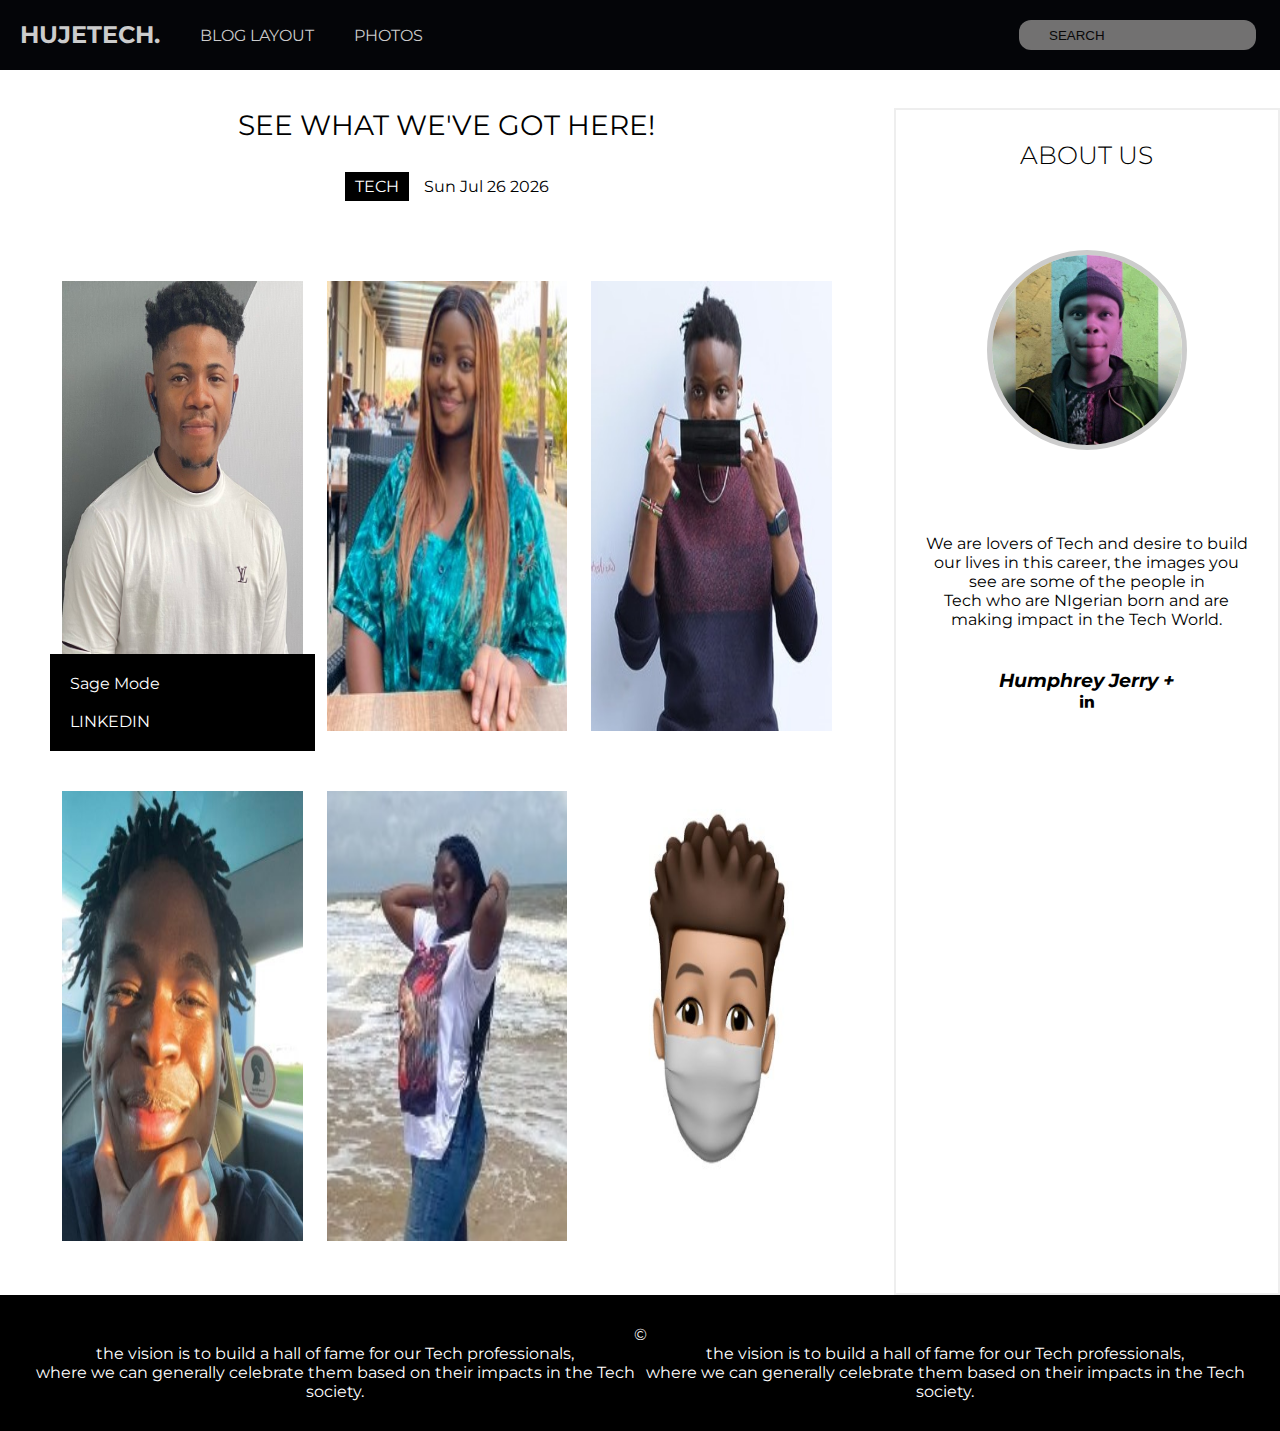
==== index.html @ 1c0ecb0a "add file via upload" ====
<!DOCTYPE html>
<html lang="en">
  <head>
    <meta charset="UTF-8" />
    <meta http-equiv="X-UA-Compatible" content="IE=edge" />
    <meta name="viewport" content="width=, initial-scale=1.0" />
    <title>Document</title>
    <link rel="preconnect" href="https://fonts.googleapis.com" />
    <link rel="preconnect" href="https://fonts.gstatic.com" crossorigin />
    <link
      href="https://fonts.googleapis.com/css2?family=Montserrat:wght@100;200;300;400;500;700;800;900&display=swap"
      rel="stylesheet"
    />
    <link rel="stylesheet" href="index.css" />
    <link rel="stylesheet" href="https://cdn.jsdelivr.net/npm/font-awesome@4.7.0/css/font-awesome.css">
  </head>
  <body>
    <div class="bgall">
      <!-- the nav bar begins here -->
      <nav class="nav-bar">
        <h2 class="logo">HujeTech.</h2>
        <ul class="nav-list">
          <li class=""><a href="index.html" class="list">Blog Layout</a></li>
          <li class=""><a href="photos.html" class="list">Photos</a></li>
        </ul>
        <div class="bt">
          <h1 style="display: none" class="menu">MENU</h1>
          <input class="btn" type="search" placeholder="SEARCH" />
          <img src="" alt="">
        </div>
      </nav>
      <!-- NAV ENDS HERE -->
      <br /><br />
      <section class="d-flex">
        <main>
          <div class="cards">
            <h3 class="first-centre-text">SEE WHAT WE'VE GOT HERE!</h3>
            <span class="underline"></span>
            <div class="theme">
              <span class="dream">Tech</span>
              <p id="date" class="date">..</p>
            </div>
            <!--  -->
          </div>

          <div
            class="d-flex"
            style="justify-content: center; align-items: center; padding: 30px"
          >
            <div class="">
              <div class="d-flex p-5">
                <div class="img-card">
                  <img src="images/SageMode.jpg" class="fashion1" />
                  <div class="user-info">
                      <p>Sage Mode</p>
                      <br>
                      <p>LINKEDIN</p>
                  </div>
                </div>
                <div class="img-card">
                  <img src="images/Didi-code.jpg" class="fashion1 img-sm" />
                </div>
                <div class="img-card">
                  <img src="images/Peace.eth.jpg" class="fashion1" />
                </div>
              </div>
              <div class="d-flex p-5">
                <div class="img-card">
                  <img src="images/Njoku.eth.jpg" class="fashion1" />
                </div>
                <div class="img-card">
                  <img src="images/Funke.jpg" class="fashion1 img-sm" />
                </div>
                <div class="img-card">
                  <img src="images/Asaolu.jpg" class="fashion1" />
                </div>
              </div>
            </div>
          </div>
        </main>
        <aside>
          <div class="dope-card">
            <h1 class="card-title">ABOUT US</h1>
            <img src="images/mylogo.jpg" alt="" class="img-rounded" />
            <p class="">
              We are lovers of Tech and desire to build <br> our lives in this career,
               the images you see are some of the people in <br> Tech who are NIgerian born
               and are making impact in the Tech World.
              <h3 class="huje"> Humphrey Jerry +</h3>
              <i class="fa fa-linkedin" aria-hidden="true"></i>
            </p>
          </div>
        </aside>
      </section>
    </div>
    <footer class="footer">
     &copy; 
     <div class="footer-flex">
     <div class="footer-text1">
       <p class="footer-text"> the vision is to build a hall of fame for our Tech professionals, <br>
       where we can generally celebrate them based on their impacts in the Tech society.</p>
      </div>
      <div class="footer-flex2">
        <p class="footer-text"> the vision is to build a hall of fame for our Tech professionals, <br>
          where we can generally celebrate them based on their impacts in the Tech society.</p>
      </div>   
    </div>
    </footer>
    <script>
      alert
    </script>
  </body>
</html>
<script>
  const date = new Date();
  document.getElementById("date").innerHTML = date.toDateString();
</script>
---- index.css ----
* {
  padding: 0;
  margin: 0;
  box-sizing: border-box;
}
body {
  font-family: "Montserrat", sans-serif;
}
.nav-bar {
  color: rgba(210, 105, 30, 0.89);
  background-color:  #040508;
  display: flex;
  padding: 20px;
  overflow: hidden;
}
.nav-list {
  list-style: none;
  display: flex;
  align-items: center;
  padding: 0px 20px;
  color: white;
}
.list {
  list-style: none;
  text-decoration: none;
  padding: 0 20px;
  align-items: center;
  font-family: "Montserrat", sans-serif;
  text-transform: uppercase;
  color: #cccccc;
  font-weight: 13px;
}
.logo {
  font-family: "Montserrat", sans-serif;
  text-transform: uppercase;
  color: #cccccc;
}
.bt {
  margin-left: auto;
}

.btn {
  border-radius: 12px;
  height: 28px;
  /* width: 450px; */
  padding: 15px 30px;
  background-color: #727171;
  border: none;
  outline: none;
  color: #fff;
}
.btn::placeholder {
  color: rgb(8, 8, 8);
}

.first-centre-text {
  text-align: center;
  font-weight: 400;
  font-size: 28px;
}
.theme {
  margin-top: 15px;
  align-items: center;
  justify-content: center;
  display: flex;
  gap: 15px;
  margin: 30px 0;
}
.dream {
  color: #fff;
  background-color: black;
  padding: 5px 10px;
  border: none;
  text-transform: uppercase;
}

.main-content {
  display: inline-block;
}
.row {
  padding-right: 70px;
  display: flex;
  align-items: center;
}
.fashion1 {
  width: 35vw;
  height: 50vh;
  padding: 0 12px;
}
.fashion2 {
  width: 30vw;
  height: 50vh;
  padding: 0 12px;
}
.fashion3 {
  height: 50vh;
  width: 35vw;
  padding: 0 12px;
}
.row2 {
  padding-right: 70px;
  display: flex;
  align-items: center;
  margin-top: 20px;
}

.user-info{
  color: #fff;
  padding: 20px;
  position: relative;
  margin-top: -9vh;
  background-color: #000;
}

/* MEDIA QUERY */

@media (min-width: 320px) and (max-width: 480px) {
  .nav-list,
  .btn {
    display: none;
  }

  .menu {
    display: block !important;
  }
  .d-flex {
    flex-direction: column;
  }
  img {
    width: 100% !important;
  }
}
/* .............. */
img {
  max-width: 100%;
}
.d-flex {
  display: flex;
}

.p-5 {
  padding: 20px;
}

.underline {
  display: none;
  margin: auto;
  width: 50px;
  border-bottom: 4px solid #000;
  text-align: center;
}

.dope-card {
  border: 2px solid #eee;
  padding: 30px;
  text-align: center;
  height: 100%;
}
.card-title {
  font-size: 25px;
  font-weight: 300;
  margin-bottom: 80px;
}
.card-text {
  padding: 20px 0;
}
.img-rounded {
  width: 200px;
  height: 200px;
  border-radius: 100%;
  border: 5px solid #ccc;
  margin-bottom: 80px;
}
.huje {
  font-weight: bold;
  font-style: italic;
  margin-top: 40px;
  color: #000;
}
.footer {
  color: #ffffff;
  background-color: #000;
  padding: 30px;
  text-align: center;
}
.footer-text {
  padding: 2px solid;
  border: 20px 30px;
  /* background-color: whitesmoke; */
  color: white;
  display: grid;
  justify-content: left;
}
.footer-flex {
  display: flex;
}
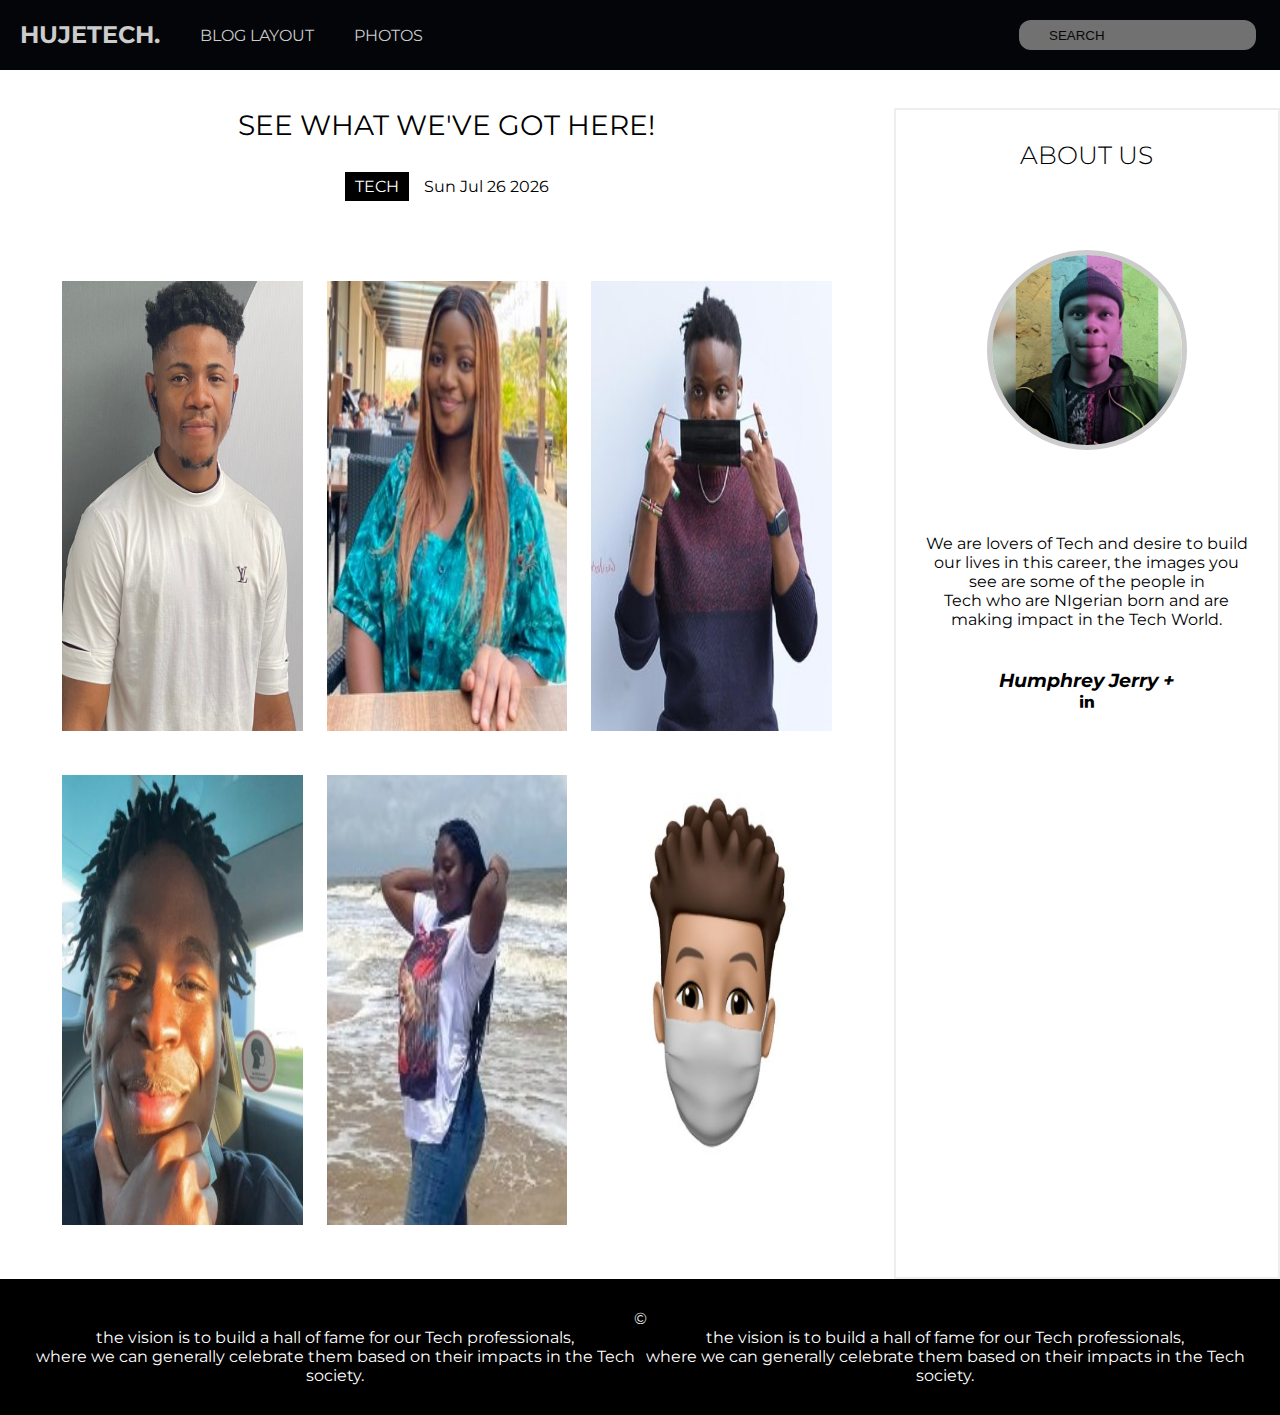
==== commit 93ce3220: "new changes" ====
--- a/index.html
+++ b/index.html
@@ -4,7 +4,7 @@
     <meta charset="UTF-8" />
     <meta http-equiv="X-UA-Compatible" content="IE=edge" />
     <meta name="viewport" content="width=, initial-scale=1.0" />
-    <title>Document</title>
+    <title>Hujetech</title>
     <link rel="preconnect" href="https://fonts.googleapis.com" />
     <link rel="preconnect" href="https://fonts.gstatic.com" crossorigin />
     <link
@@ -51,11 +51,6 @@
               <div class="d-flex p-5">
                 <div class="img-card">
                   <img src="images/SageMode.jpg" class="fashion1" />
-                  <div class="user-info">
-                      <p>Sage Mode</p>
-                      <br>
-                      <p>LINKEDIN</p>
-                  </div>
                 </div>
                 <div class="img-card">
                   <img src="images/Didi-code.jpg" class="fashion1 img-sm" />
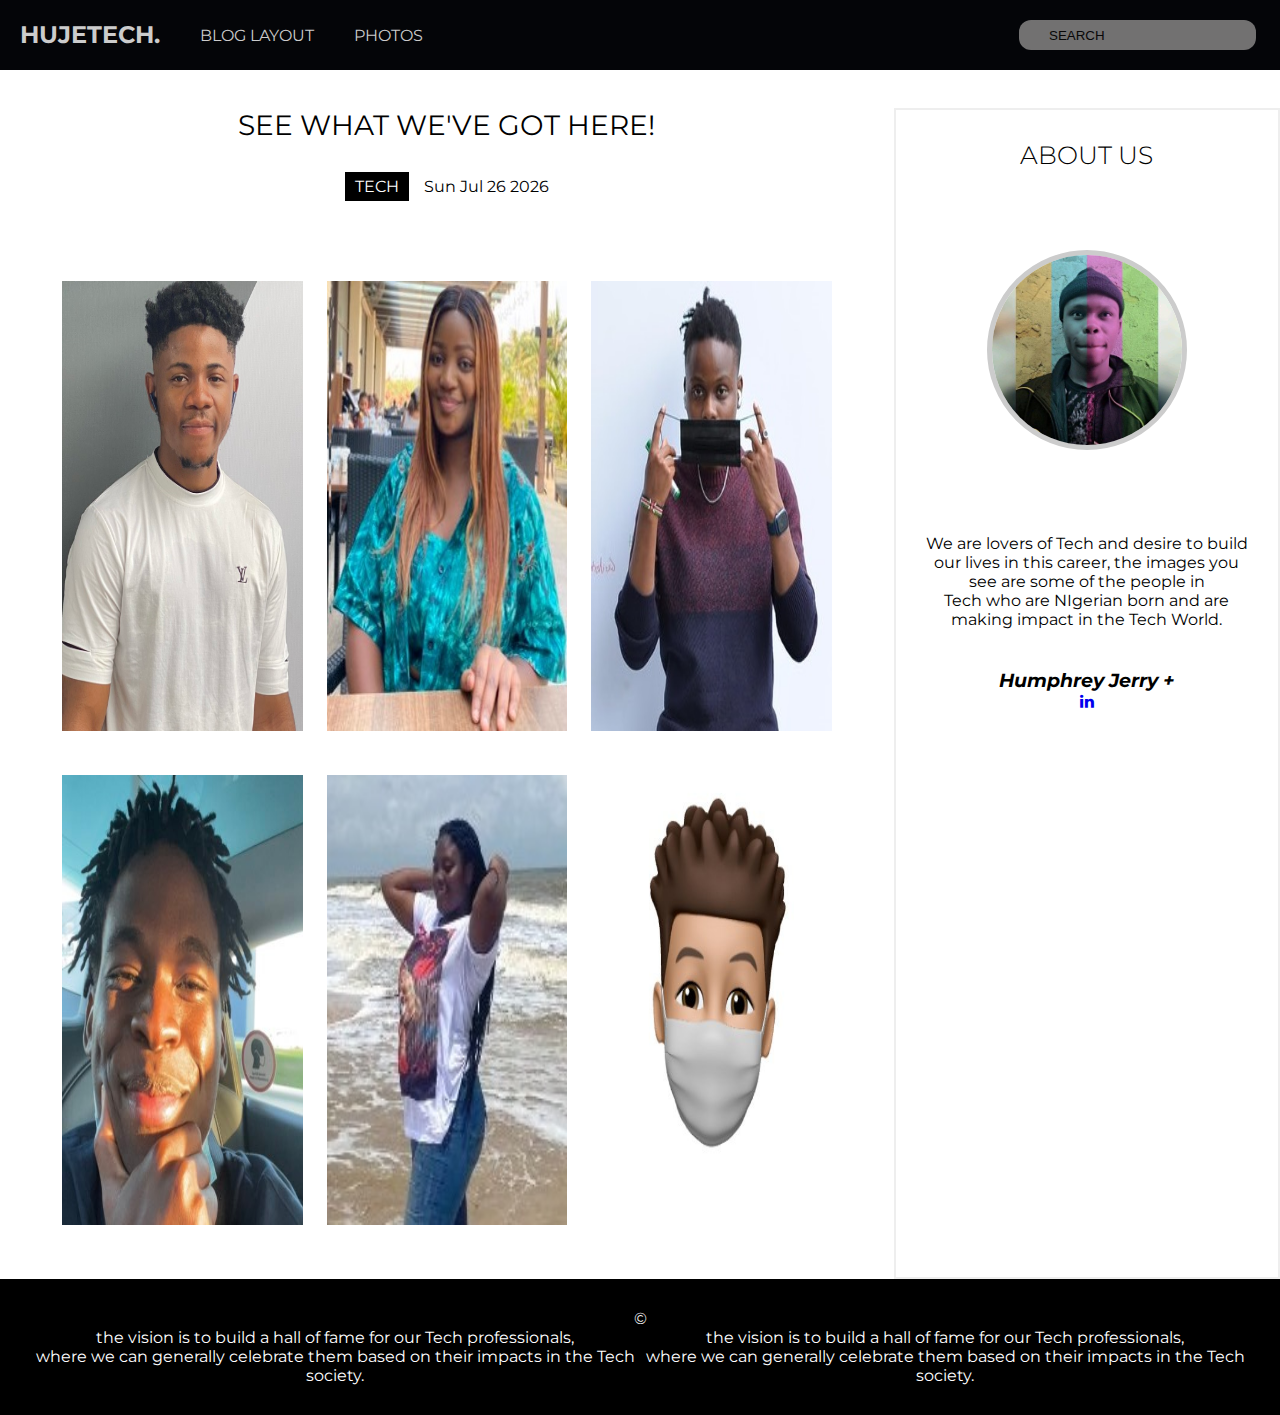
==== commit d1898bff: "added linkedin" ====
--- a/index.html
+++ b/index.html
@@ -1,110 +1,110 @@
 <!DOCTYPE html>
 <html lang="en">
-  <head>
-    <meta charset="UTF-8" />
-    <meta http-equiv="X-UA-Compatible" content="IE=edge" />
-    <meta name="viewport" content="width=, initial-scale=1.0" />
-    <title>Hujetech</title>
-    <link rel="preconnect" href="https://fonts.googleapis.com" />
-    <link rel="preconnect" href="https://fonts.gstatic.com" crossorigin />
-    <link
-      href="https://fonts.googleapis.com/css2?family=Montserrat:wght@100;200;300;400;500;700;800;900&display=swap"
-      rel="stylesheet"
-    />
-    <link rel="stylesheet" href="index.css" />
-    <link rel="stylesheet" href="https://cdn.jsdelivr.net/npm/font-awesome@4.7.0/css/font-awesome.css">
-  </head>
-  <body>
-    <div class="bgall">
-      <!-- the nav bar begins here -->
-      <nav class="nav-bar">
-        <h2 class="logo">HujeTech.</h2>
-        <ul class="nav-list">
-          <li class=""><a href="index.html" class="list">Blog Layout</a></li>
-          <li class=""><a href="photos.html" class="list">Photos</a></li>
-        </ul>
-        <div class="bt">
-          <h1 style="display: none" class="menu">MENU</h1>
-          <input class="btn" type="search" placeholder="SEARCH" />
-          <img src="" alt="">
+
+<head>
+  <meta charset="UTF-8" />
+  <meta http-equiv="X-UA-Compatible" content="IE=edge" />
+  <meta name="viewport" content="width=, initial-scale=1.0" />
+  <title>Hujetech</title>
+  <link rel="preconnect" href="https://fonts.googleapis.com" />
+  <link rel="preconnect" href="https://fonts.gstatic.com" crossorigin />
+  <link href="https://fonts.googleapis.com/css2?family=Montserrat:wght@100;200;300;400;500;700;800;900&display=swap"
+    rel="stylesheet" />
+  <link rel="stylesheet" href="index.css" />
+  <link rel="stylesheet" href="https://cdn.jsdelivr.net/npm/font-awesome@4.7.0/css/font-awesome.css">
+</head>
+
+<body>
+  <div class="bgall">
+    <!-- the nav bar begins here -->
+    <nav class="nav-bar">
+      <h2 class="logo">HujeTech.</h2>
+      <ul class="nav-list">
+        <li class=""><a href="index.html" class="list">Blog Layout</a></li>
+        <li class=""><a href="photos.html" class="list">Photos</a></li>
+      </ul>
+      <div class="bt">
+        <h1 style="display: none" class="menu">MENU</h1>
+        <input class="btn" type="search" placeholder="SEARCH" />
+        <img src="" alt="">
+      </div>
+    </nav>
+    <!-- NAV ENDS HERE -->
+    <br /><br />
+    <section class="d-flex">
+      <main>
+        <div class="cards">
+          <h3 class="first-centre-text">SEE WHAT WE'VE GOT HERE!</h3>
+          <span class="underline"></span>
+          <div class="theme">
+            <span class="dream">Tech</span>
+            <p id="date" class="date">..</p>
+          </div>
+          <!--  -->
         </div>
-      </nav>
-      <!-- NAV ENDS HERE -->
-      <br /><br />
-      <section class="d-flex">
-        <main>
-          <div class="cards">
-            <h3 class="first-centre-text">SEE WHAT WE'VE GOT HERE!</h3>
-            <span class="underline"></span>
-            <div class="theme">
-              <span class="dream">Tech</span>
-              <p id="date" class="date">..</p>
+
+        <div class="d-flex" style="justify-content: center; align-items: center; padding: 30px">
+          <div class="">
+            <div class="d-flex p-5">
+              <div class="img-card">
+                <img src="images/SageMode.jpg" class="fashion1" />
+              </div>
+              <div class="img-card">
+                <img src="images/Didi-code.jpg" class="fashion1 img-sm" />
+              </div>
+              <div class="img-card">
+                <img src="images/Peace.eth.jpg" class="fashion1" />
+              </div>
             </div>
-            <!--  -->
-          </div>
-
-          <div
-            class="d-flex"
-            style="justify-content: center; align-items: center; padding: 30px"
-          >
-            <div class="">
-              <div class="d-flex p-5">
-                <div class="img-card">
-                  <img src="images/SageMode.jpg" class="fashion1" />
-                </div>
-                <div class="img-card">
-                  <img src="images/Didi-code.jpg" class="fashion1 img-sm" />
-                </div>
-                <div class="img-card">
-                  <img src="images/Peace.eth.jpg" class="fashion1" />
-                </div>
+            <div class="d-flex p-5">
+              <div class="img-card">
+                <img src="images/Njoku.eth.jpg" class="fashion1" />
               </div>
-              <div class="d-flex p-5">
-                <div class="img-card">
-                  <img src="images/Njoku.eth.jpg" class="fashion1" />
-                </div>
-                <div class="img-card">
-                  <img src="images/Funke.jpg" class="fashion1 img-sm" />
-                </div>
-                <div class="img-card">
-                  <img src="images/Asaolu.jpg" class="fashion1" />
-                </div>
+              <div class="img-card">
+                <img src="images/Funke.jpg" class="fashion1 img-sm" />
+              </div>
+              <div class="img-card">
+                <img src="images/Asaolu.jpg" class="fashion1" />
               </div>
             </div>
           </div>
-        </main>
-        <aside>
-          <div class="dope-card">
-            <h1 class="card-title">ABOUT US</h1>
-            <img src="images/mylogo.jpg" alt="" class="img-rounded" />
-            <p class="">
-              We are lovers of Tech and desire to build <br> our lives in this career,
-               the images you see are some of the people in <br> Tech who are NIgerian born
-               and are making impact in the Tech World.
-              <h3 class="huje"> Humphrey Jerry +</h3>
-              <i class="fa fa-linkedin" aria-hidden="true"></i>
-            </p>
-          </div>
-        </aside>
-      </section>
-    </div>
-    <footer class="footer">
-     &copy; 
-     <div class="footer-flex">
-     <div class="footer-text1">
-       <p class="footer-text"> the vision is to build a hall of fame for our Tech professionals, <br>
-       where we can generally celebrate them based on their impacts in the Tech society.</p>
+        </div>
+      </main>
+      <aside>
+        <div class="dope-card">
+          <h1 class="card-title">ABOUT US</h1>
+          <img src="images/mylogo.jpg" alt="" class="img-rounded" />
+          <p class="">
+            We are lovers of Tech and desire to build <br> our lives in this career,
+            the images you see are some of the people in <br> Tech who are NIgerian born
+            and are making impact in the Tech World.
+          <h3 class="huje"> Humphrey Jerry +</h3>
+          <a href="https://www.linkedin.com/in/humphrey-jerry/">
+            <i class="fa fa-linkedin" aria-hidden="true"></i>
+          </a>
+          </p>
+        </div>
+      </aside>
+    </section>
+  </div>
+  <footer class="footer">
+    &copy;
+    <div class="footer-flex">
+      <div class="footer-text1">
+        <p class="footer-text"> the vision is to build a hall of fame for our Tech professionals, <br>
+          where we can generally celebrate them based on their impacts in the Tech society.</p>
       </div>
       <div class="footer-flex2">
         <p class="footer-text"> the vision is to build a hall of fame for our Tech professionals, <br>
           where we can generally celebrate them based on their impacts in the Tech society.</p>
-      </div>   
+      </div>
     </div>
-    </footer>
-    <script>
-      alert
-    </script>
-  </body>
+  </footer>
+  <script>
+    alert
+  </script>
+</body>
+
 </html>
 <script>
   const date = new Date();
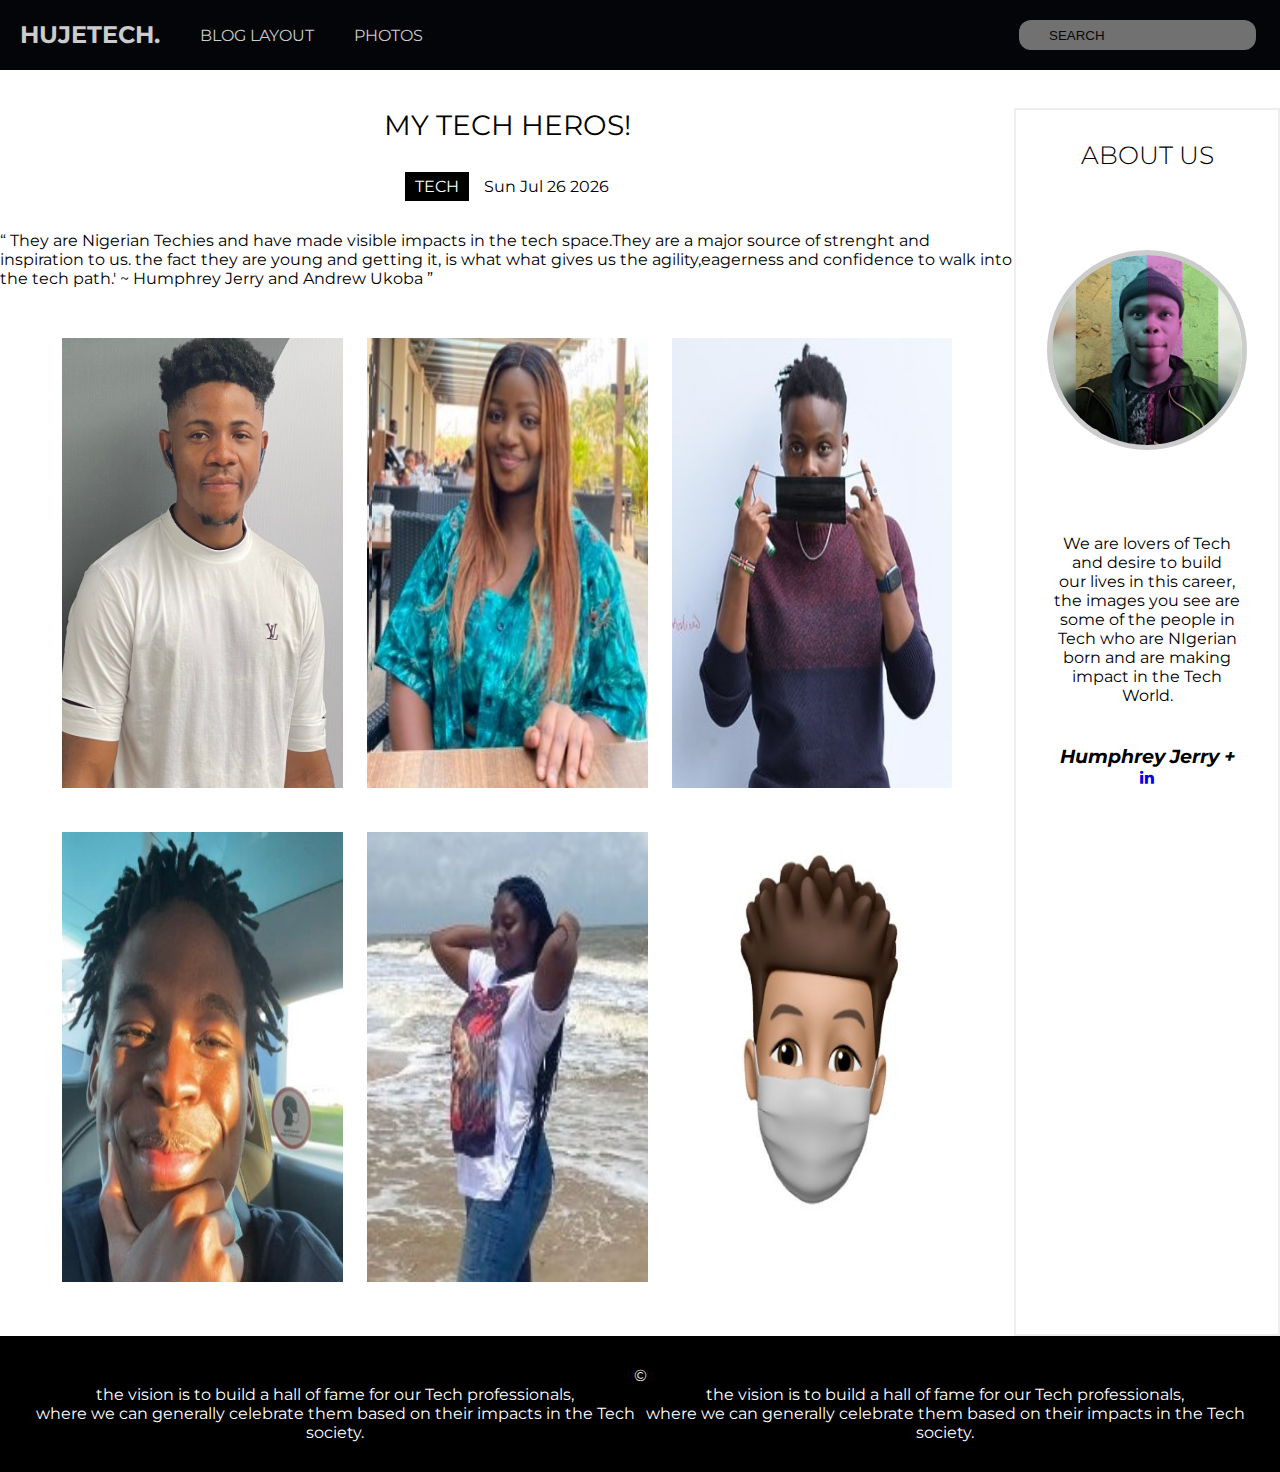
==== commit 50ac7850: "updated paragraph" ====
--- a/index.html
+++ b/index.html
@@ -34,12 +34,16 @@
     <section class="d-flex">
       <main>
         <div class="cards">
-          <h3 class="first-centre-text">SEE WHAT WE'VE GOT HERE!</h3>
+          <h3 class="first-centre-text">MY TECH HEROS!</h3>
           <span class="underline"></span>
           <div class="theme">
             <span class="dream">Tech</span>
             <p id="date" class="date">..</p>
           </div>
+          <P class="para1"><q> They are Nigerian Techies and have made visible impacts in the tech space.They are a
+              major source of
+              strenght and inspiration to us. the fact they are young and getting it, is what what gives us the
+              agility,eagerness and confidence to walk into the tech path.' ~ Humphrey Jerry and Andrew Ukoba </q></P>
           <!--  -->
         </div>
 
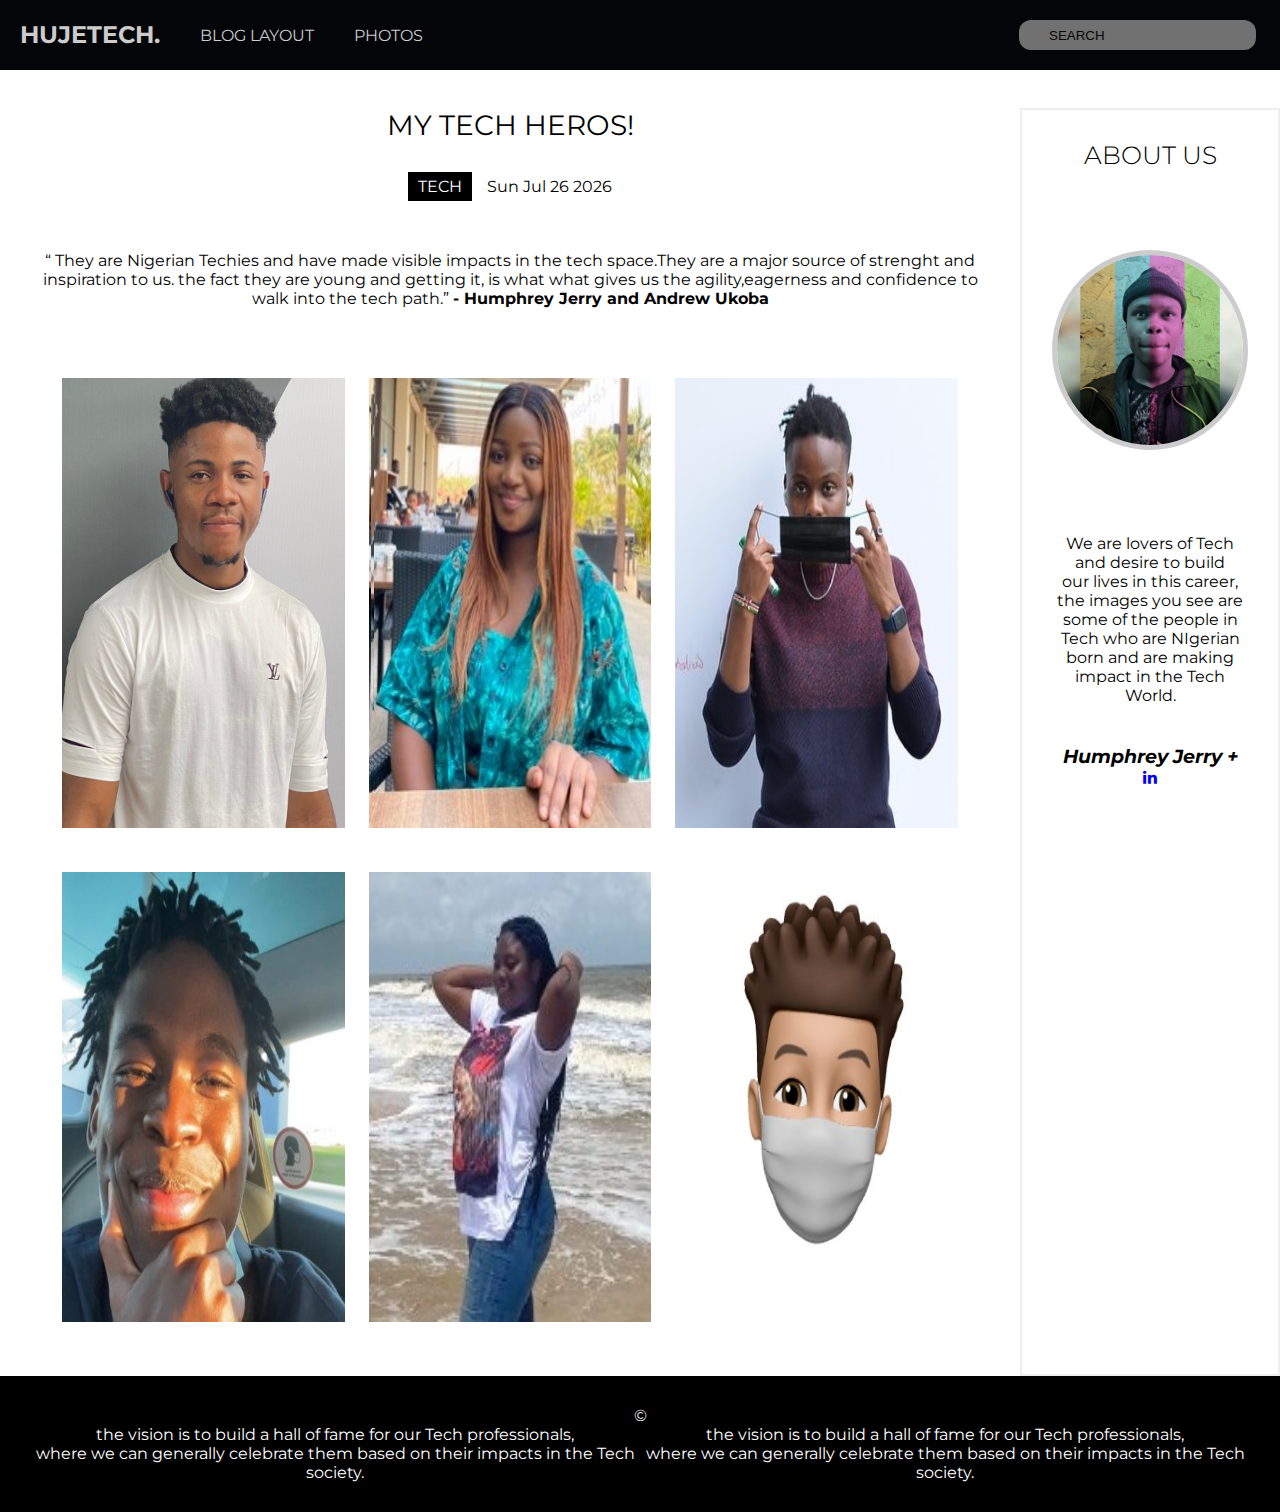
==== commit f0f659d0: "new changes" ====
--- a/index.html
+++ b/index.html
@@ -43,8 +43,9 @@
           <P class="para1"><q> They are Nigerian Techies and have made visible impacts in the tech space.They are a
               major source of
               strenght and inspiration to us. the fact they are young and getting it, is what what gives us the
-              agility,eagerness and confidence to walk into the tech path.' ~ Humphrey Jerry and Andrew Ukoba </q></P>
-          <!--  -->
+              agility,eagerness and confidence to walk into the tech path.</q>
+              <b>- Humphrey Jerry and Andrew Ukoba </b>
+            </P>
         </div>
 
         <div class="d-flex" style="justify-content: center; align-items: center; padding: 30px">
--- a/index.css
+++ b/index.css
@@ -3,16 +3,19 @@
   margin: 0;
   box-sizing: border-box;
 }
+
 body {
   font-family: "Montserrat", sans-serif;
 }
+
 .nav-bar {
   color: rgba(210, 105, 30, 0.89);
-  background-color:  #040508;
+  background-color: #040508;
   display: flex;
   padding: 20px;
   overflow: hidden;
 }
+
 .nav-list {
   list-style: none;
   display: flex;
@@ -20,6 +23,7 @@
   padding: 0px 20px;
   color: white;
 }
+
 .list {
   list-style: none;
   text-decoration: none;
@@ -30,11 +34,13 @@
   color: #cccccc;
   font-weight: 13px;
 }
+
 .logo {
   font-family: "Montserrat", sans-serif;
   text-transform: uppercase;
   color: #cccccc;
 }
+
 .bt {
   margin-left: auto;
 }
@@ -49,6 +55,7 @@
   outline: none;
   color: #fff;
 }
+
 .btn::placeholder {
   color: rgb(8, 8, 8);
 }
@@ -58,6 +65,7 @@
   font-weight: 400;
   font-size: 28px;
 }
+
 .theme {
   margin-top: 15px;
   align-items: center;
@@ -66,6 +74,7 @@
   gap: 15px;
   margin: 30px 0;
 }
+
 .dream {
   color: #fff;
   background-color: black;
@@ -77,26 +86,31 @@
 .main-content {
   display: inline-block;
 }
+
 .row {
   padding-right: 70px;
   display: flex;
   align-items: center;
 }
+
 .fashion1 {
   width: 35vw;
   height: 50vh;
   padding: 0 12px;
 }
+
 .fashion2 {
   width: 30vw;
   height: 50vh;
   padding: 0 12px;
 }
+
 .fashion3 {
   height: 50vh;
   width: 35vw;
   padding: 0 12px;
 }
+
 .row2 {
   padding-right: 70px;
   display: flex;
@@ -104,7 +118,7 @@
   margin-top: 20px;
 }
 
-.user-info{
+.user-info {
   color: #fff;
   padding: 20px;
   position: relative;
@@ -115,6 +129,7 @@
 /* MEDIA QUERY */
 
 @media (min-width: 320px) and (max-width: 480px) {
+
   .nav-list,
   .btn {
     display: none;
@@ -123,17 +138,21 @@
   .menu {
     display: block !important;
   }
+
   .d-flex {
     flex-direction: column;
   }
+
   img {
     width: 100% !important;
   }
 }
+
 /* .............. */
 img {
   max-width: 100%;
 }
+
 .d-flex {
   display: flex;
 }
@@ -156,14 +175,17 @@
   text-align: center;
   height: 100%;
 }
+
 .card-title {
   font-size: 25px;
   font-weight: 300;
   margin-bottom: 80px;
 }
+
 .card-text {
   padding: 20px 0;
 }
+
 .img-rounded {
   width: 200px;
   height: 200px;
@@ -171,18 +193,21 @@
   border: 5px solid #ccc;
   margin-bottom: 80px;
 }
+
 .huje {
   font-weight: bold;
   font-style: italic;
   margin-top: 40px;
   color: #000;
 }
+
 .footer {
   color: #ffffff;
   background-color: #000;
   padding: 30px;
   text-align: center;
 }
+
 .footer-text {
   padding: 2px solid;
   border: 20px 30px;
@@ -191,6 +216,12 @@
   display: grid;
   justify-content: left;
 }
+
 .footer-flex {
   display: flex;
 }
+
+.para1 {
+  padding: 20px 30px;
+  text-align: center;
+}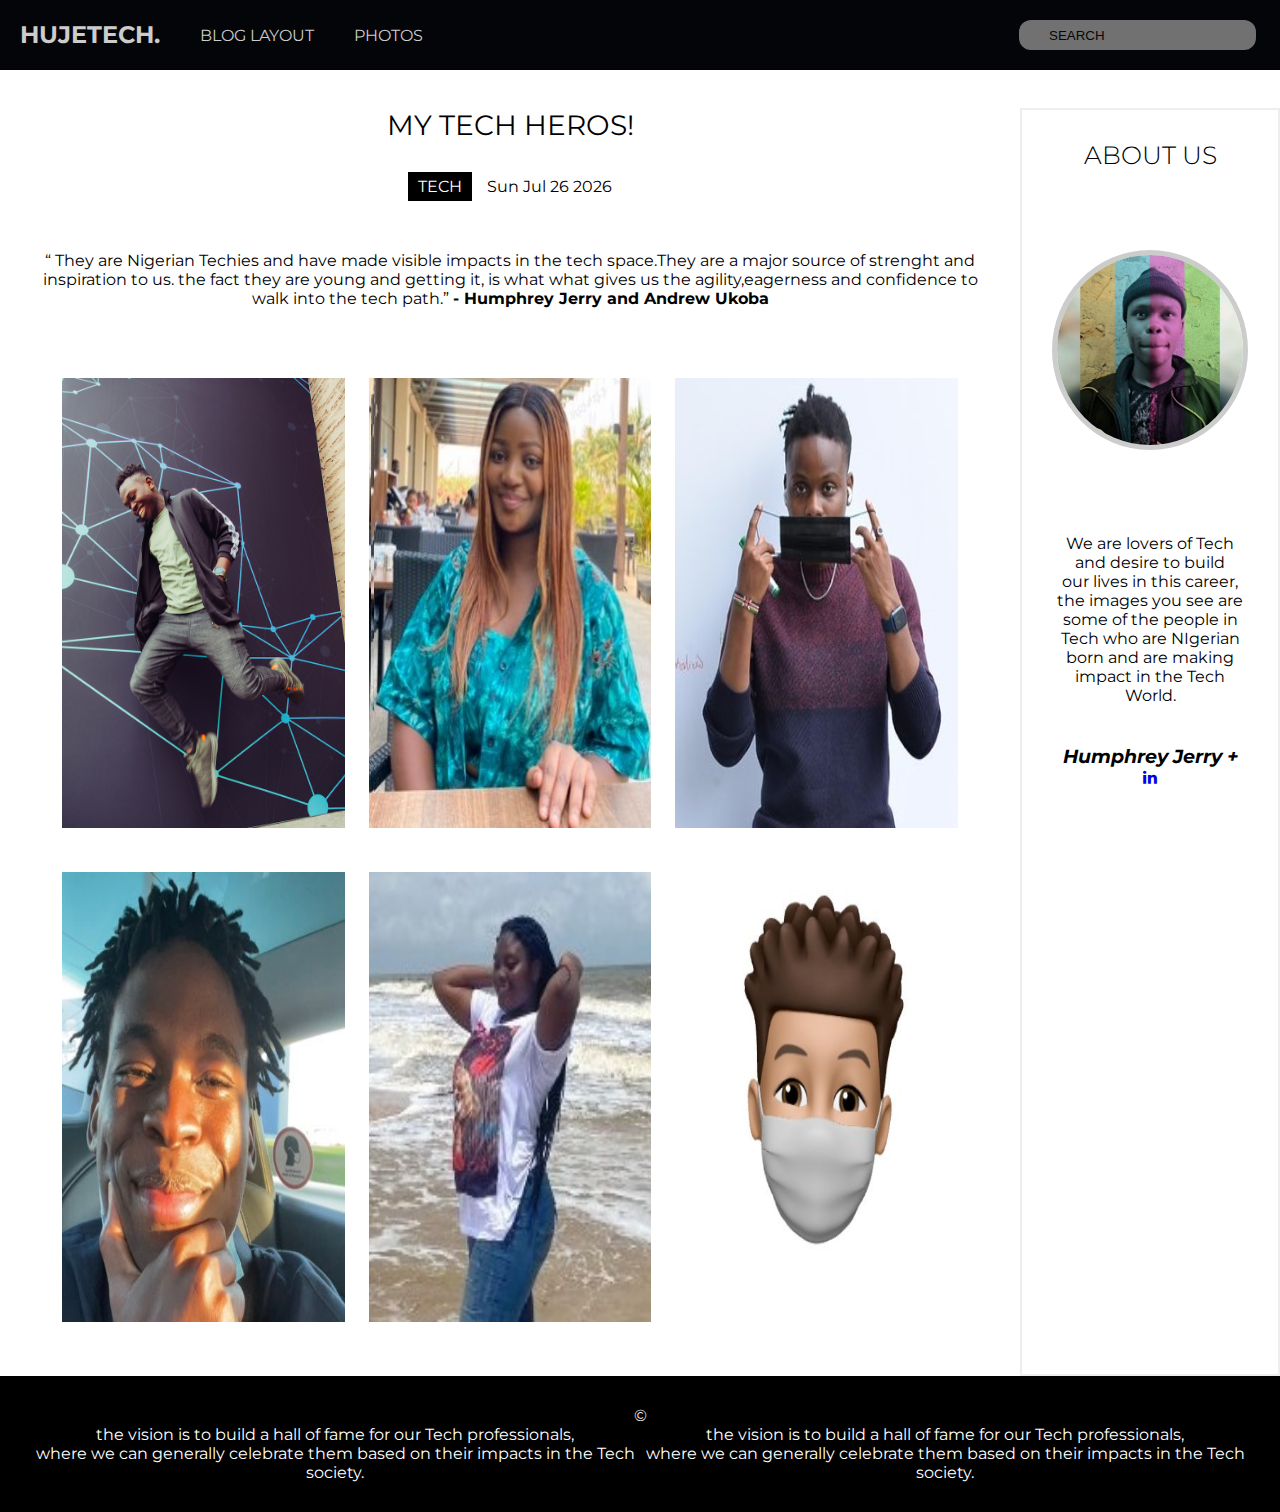
==== commit 12c46799: "new changes" ====
--- a/index.html
+++ b/index.html
@@ -52,7 +52,8 @@
           <div class="">
             <div class="d-flex p-5">
               <div class="img-card">
-                <img src="images/SageMode.jpg" class="fashion1" />
+                <img src="images/image.png" class="fashion1" />
+                
               </div>
               <div class="img-card">
                 <img src="images/Didi-code.jpg" class="fashion1 img-sm" />
